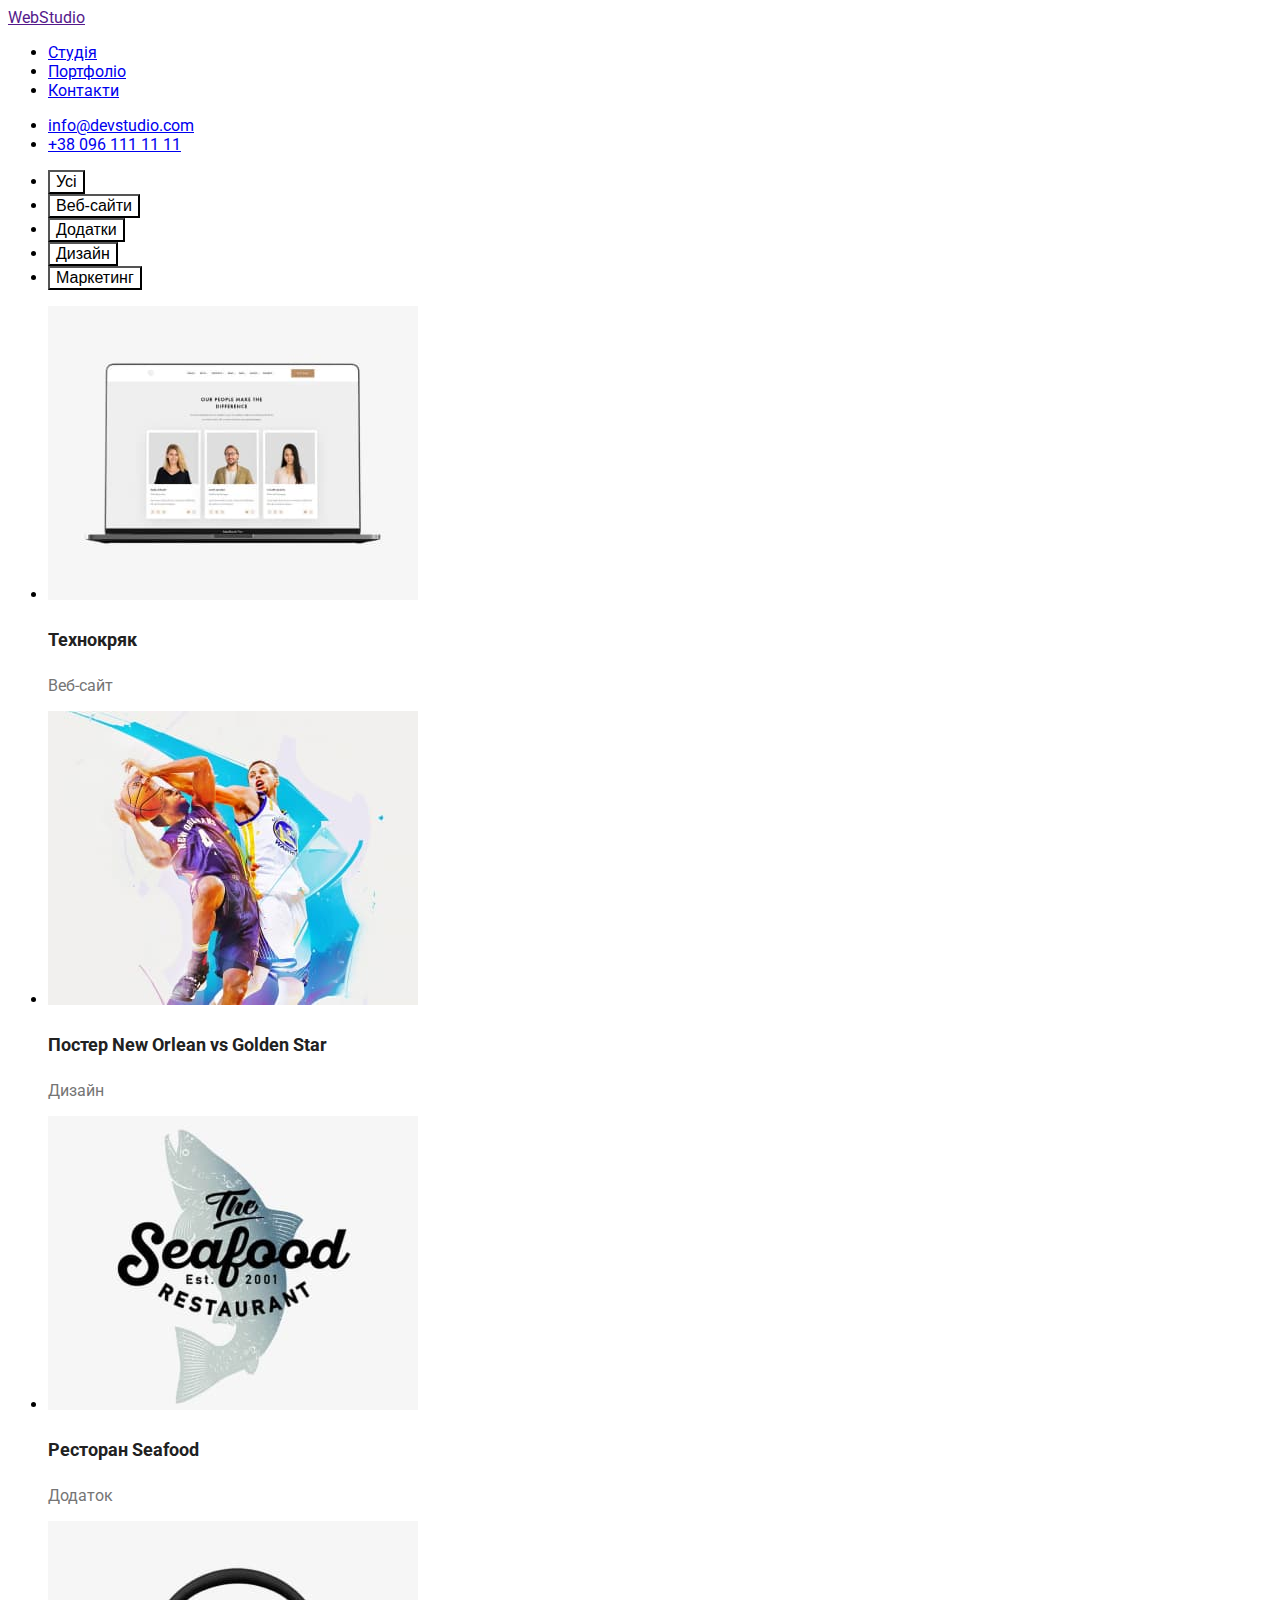
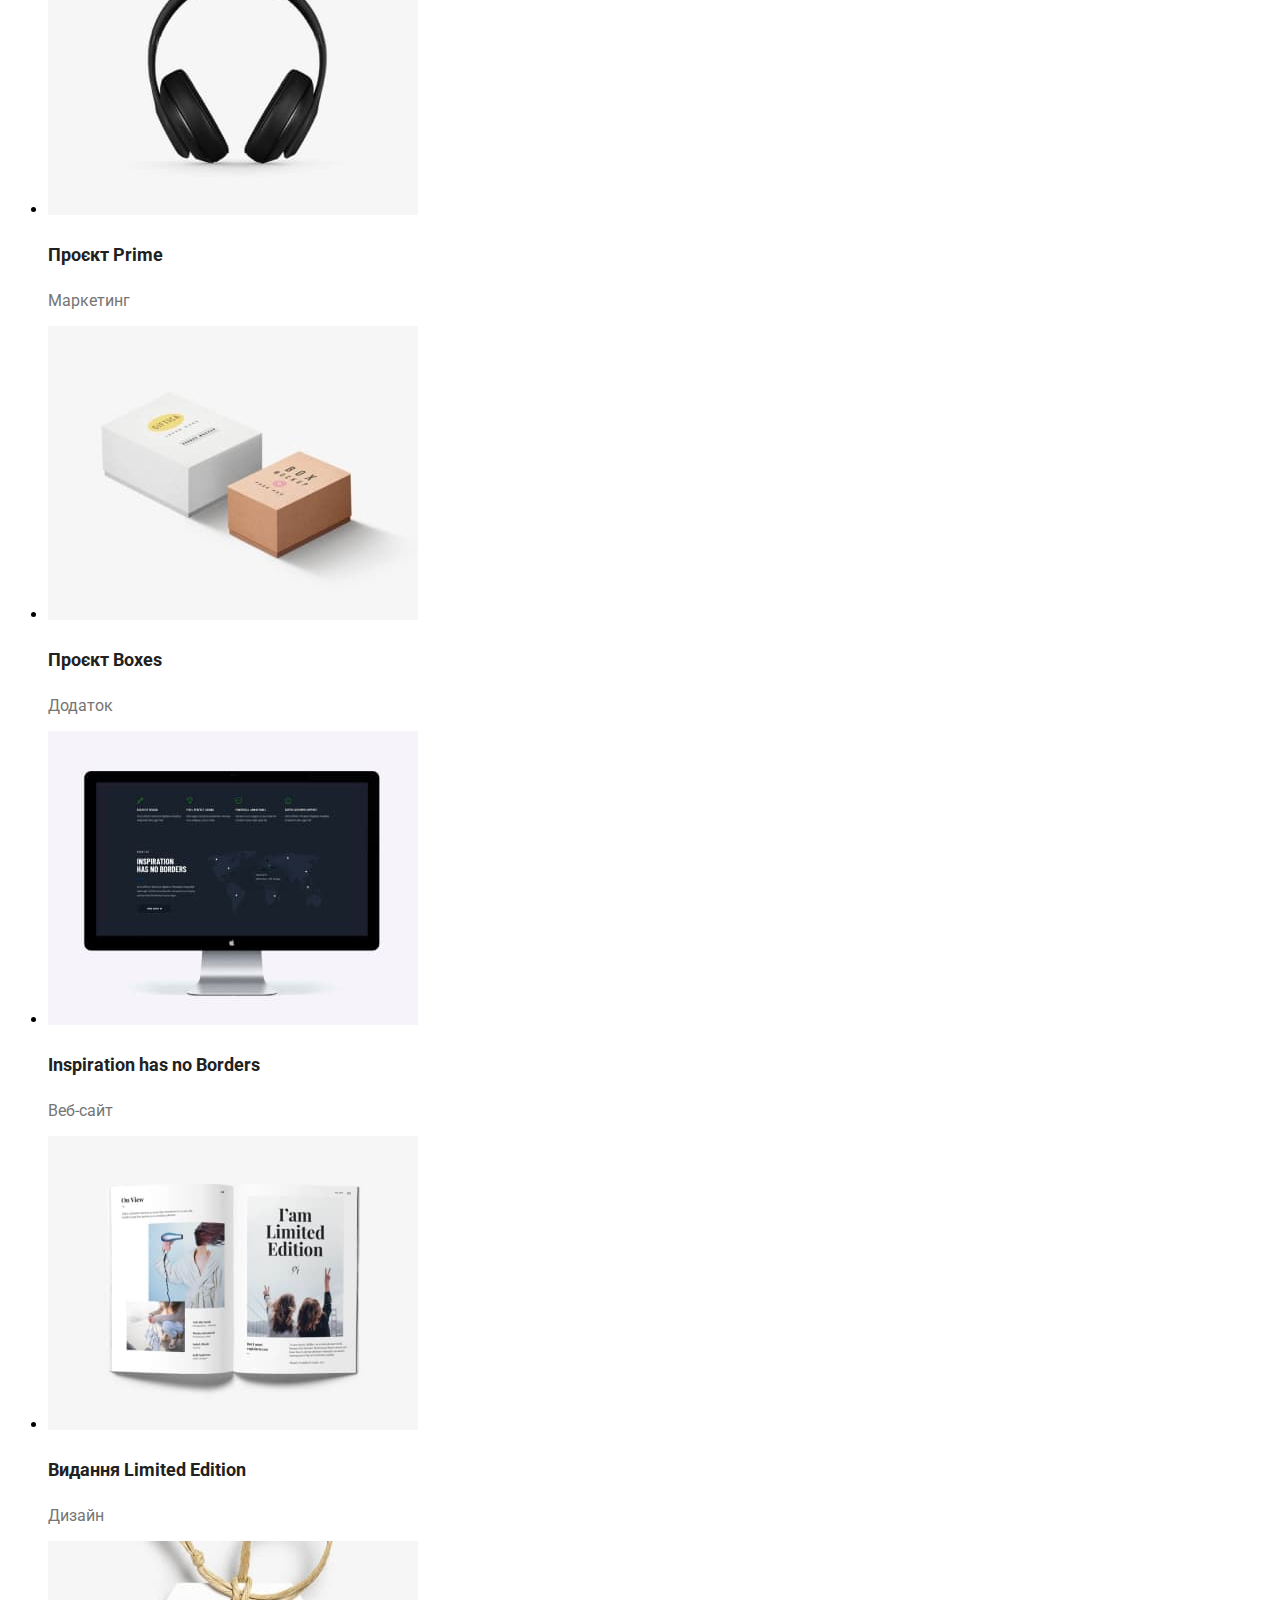
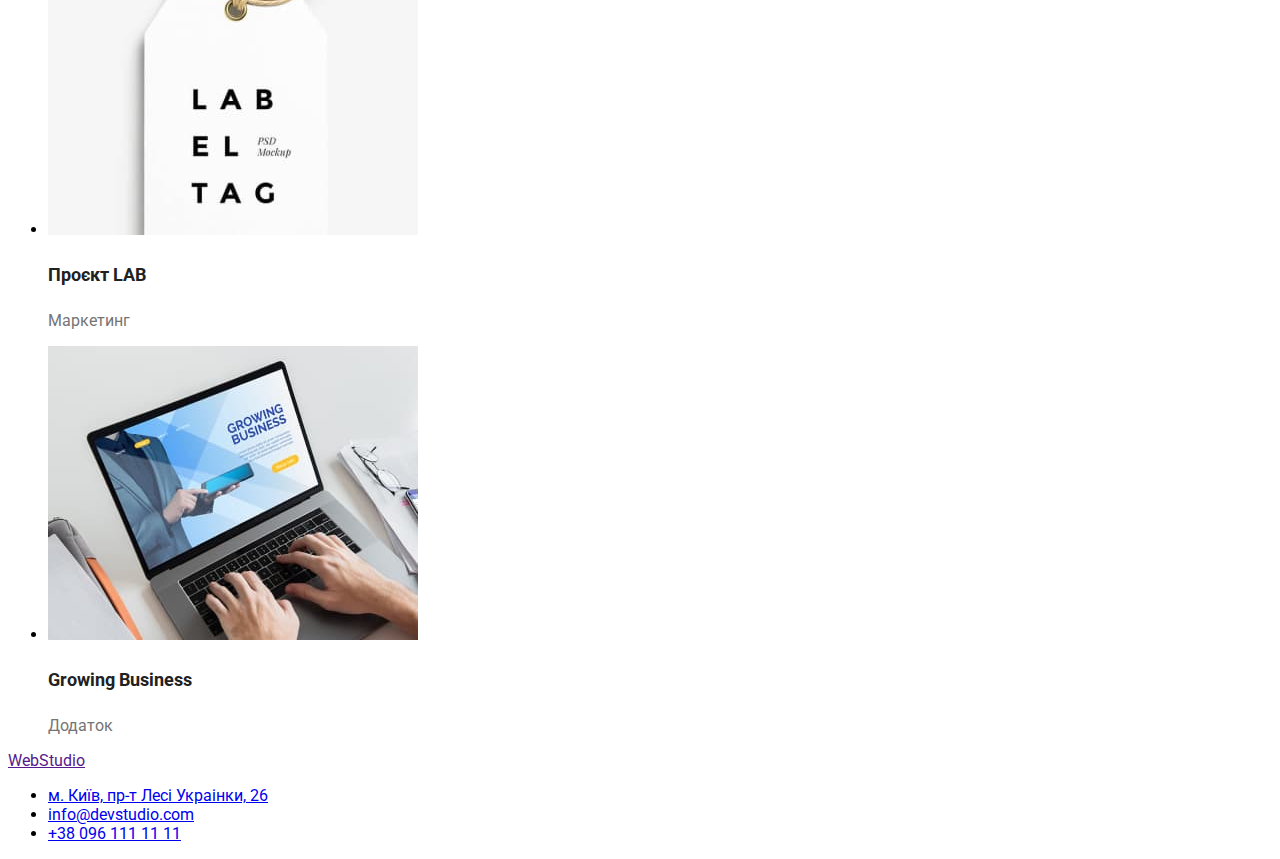
==== portfolio.html @ 4bcdc933 "last changes" ====
<!DOCTYPE html>
<html lang="uk">

<head>
    <meta charset="UTF-8">
    <meta http-equiv="X-UA-Compatible" content="IE=edge">
    <meta name="viewport" content="width=device-width, initial-scale=1.0">
    <title>WebStudio</title>
    <link rel="preconnect" href="https://fonts.googleapis.com">
    <link rel="preconnect" href="https://fonts.gstatic.com" crossorigin>
    <link rel="stylesheet" href="./css/styles.css">
    <link
        href="https://fonts.googleapis.com/css2?family=Raleway:wght@700&family=Roboto:ital,wght@0,400;0,500;0,700;1,900&display=swap"
        rel="stylesheet">

</head>

<body>
    <header>
        <a href="">
            WebStudio
        </a>
        <ul>
            <li><a href="#">
                    Студія
                </a>
            </li>
            <li><a href="#">
                    Портфоліо
                </a></li>
            <li><a href="#">
                    Контакти
                </a></li>
        </ul>

        <ul>
            <li>
                <a class="nav-links" href="mailto:info@devstudio.com">info@devstudio.com</a>
            </li>
            <li>
                <a class="nav-links" href="tel:+380961111111">+38 096 111 11 11</a>
            </li>
        </ul>

    </header>

    <main>
        <section>
            <ul>
                <li>
                    <button class="nav-buttons" type="button">Усі</button>
                </li>
                <li>
                    <button class="nav-buttons" type="button">Веб-сайти</button>
                </li>
                <li>
                    <button class="nav-buttons" type="button">Додатки</button>
                </li>
                <li>
                    <button class="nav-buttons" type="button">Дизайн</button>
                </li>
                <li>
                    <button class="nav-buttons" type="button">Маркетинг</button>
                </li>
            </ul>

        </section>

        <section>
            <ul>
                <li>
                    <img src="./images/1.jpg" alt="Мокап компютера" width="370px">
                    <h3>Технокряк</h3>
                    <p>Веб-сайт</p>
                </li>
                <li>
                    <img src="./images/2.jpg" alt="Постер New Orlean vs Golden Star" width="370px">
                    <h3>Постер New Orlean vs Golden Star</h3>
                    <p>Дизайн</p>
                </li>
                <li>
                    <img src="./images/3.jpg" alt="Ресторан Seafood" width="370px">

                    <h3>Ресторан Seafood</h3>
                    <p>Додаток</p>
                </li>
                <li>
                    <img src="./images/4.jpg" alt="Проєкт Prime" width="370px">
                    <h3>Проєкт Prime</h3>
                    <p>Маркетинг</p>

                </li>
                <li>
                    <img src="./images/5.jpg" alt="Проєкт Boxes" width="370px">
                    <h3>Проєкт Boxes</h3>
                    <p>Додаток</p>
                </li>
                <li>
                    <img src="./images/6.jpg" alt="Inspiration has no Borders" width="370px">
                    <h3>Inspiration has no Borders</h3>
                    <p>Веб-сайт</p>
                </li>
                <li>
                    <img src="./images/7.jpg" alt="Видання Limited Edition" width="370px">
                    <h3>Видання Limited Edition</h3>
                    <p>Дизайн</p>
                </li>
                <li>
                    <img src="./images/8.jpg" alt="Проєкт LAB" width="370px">
                    <h3>Проєкт LAB</h3>
                    <p>Маркетинг</p>
                </li>
                <li>
                    <img src="./images/9.jpg" alt="Growing Business" width="370px">
                    <h3>Growing Business</h3>
                    <p>Додаток</p>
                </li>
            </ul>
        </section>

    </main>

    <footer>

        <a href="">
            WebStudio
        </a>

        <ul>
            <li>
                <a class="nav-links" href="https://goo.gl/maps/CPtrU1FHBa2aNyZL9" target="_blank"
                    rel="noopener noreferrer nofollow">м.
                    Київ, пр-т Лесі
                    Украінки, 26</a>
            </li>

            <li>
                <a class="nav-links" href="mailto:info@devstudio.com">info@devstudio.com</a>
            </li>

            <li>
                <a class="nav-links" href="tel:+380961111111">+38 096 111 11 11</a>

            </li>


        </ul>

    </footer>

</body>

</html>
---- css/styles.css ----
:root {
    --color-primary: #2196F3;
    --color-bg: #FFFFFF;
    --color-secondary: #F5F4FA;
    --text-primary: #212121;
    --text-secondary: #757575;
}

body {
    font-family: 'Roboto', 'Raleway', sans-serif;
    color: var(--color-text);
}

.nav-buttons {
    color: black;
    background-color: var(--color-bg);
    font-size: 16px;
    line-height: 1, 62;
    font-weight: 500;
    cursor: pointer;
    ;
}

.nav-buttons:hover {
    color: var(--color-secondary);
    background-color: var(--color-primary);
}

.nav-buttons:focus {
    color: var(--color-secondary);
    background-color: var(--color-primary);
}

.nav-links:hover {
    color: green;
}

h3 {
    font-size: 18px;
    line-height: 2;
    color: var(--text-primary);
    font-weight: 700;

}

p {
    font-size: 16px;
    line-height: 1, 87;
    color: var(--text-secondary);
    font-weight: 400;
}
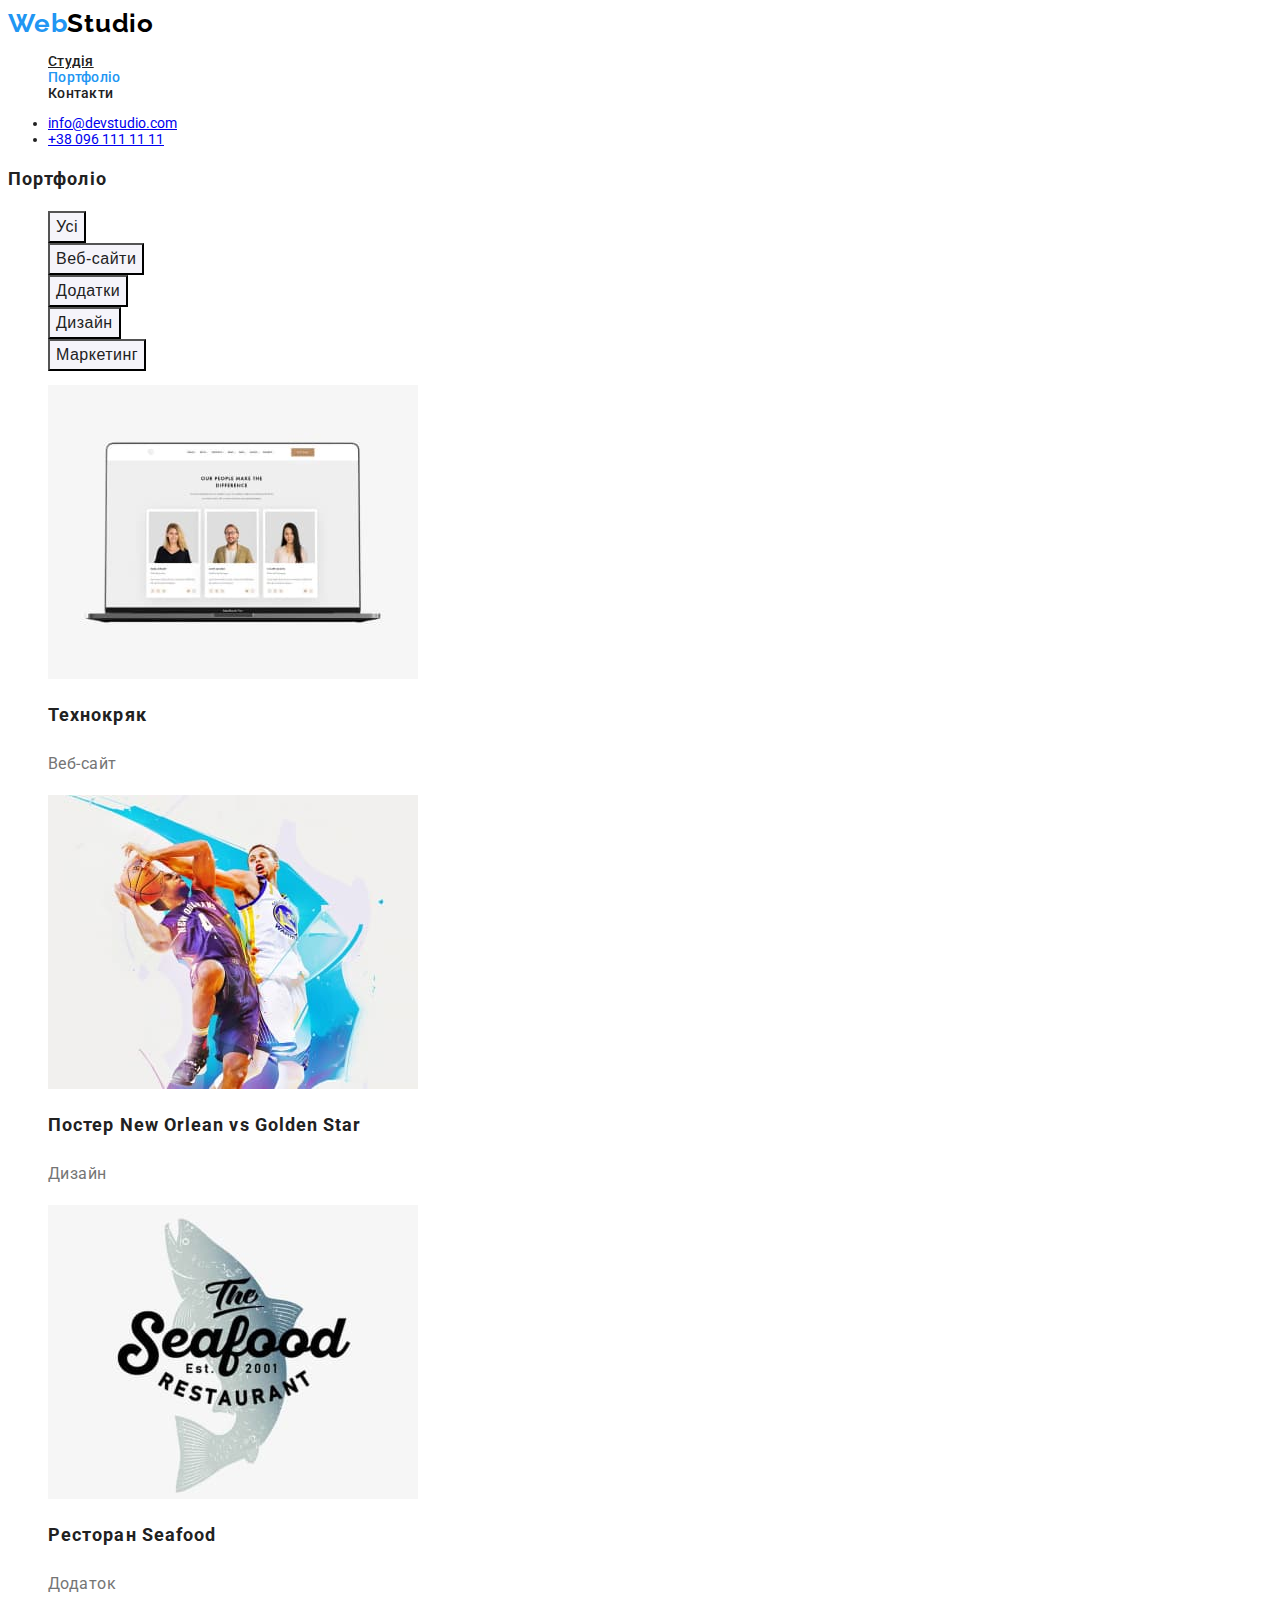
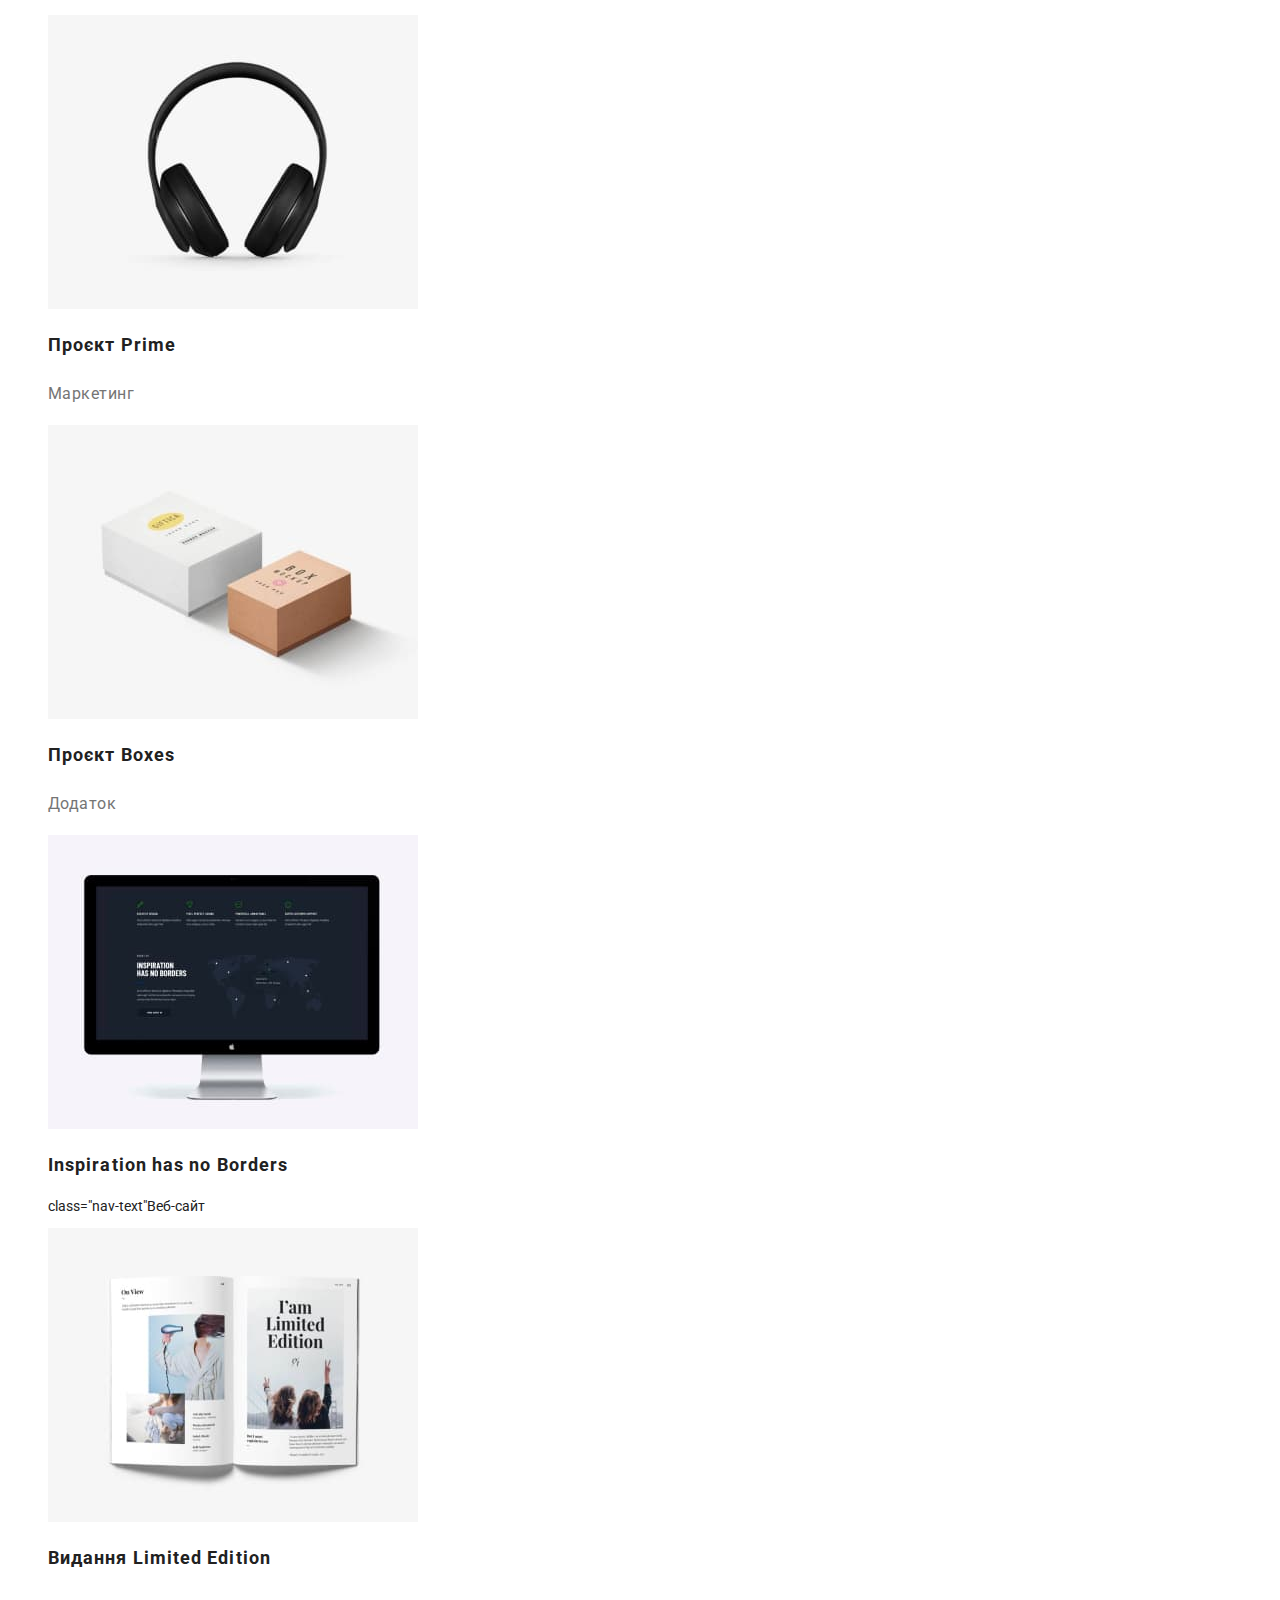
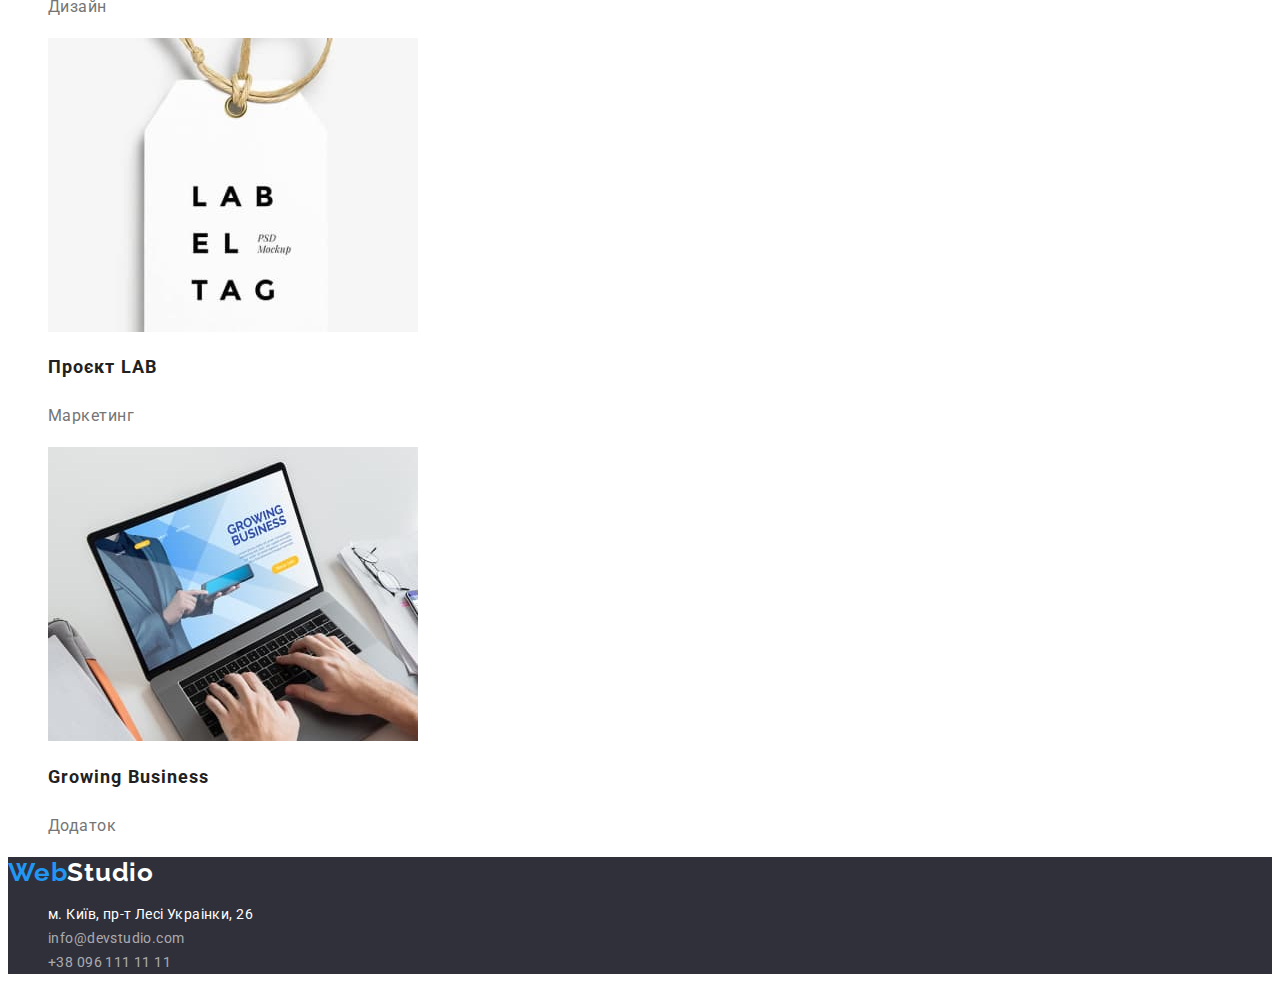
==== commit f290982d: "last changes" ====
--- a/portfolio.html
+++ b/portfolio.html
@@ -8,30 +8,34 @@
     <title>WebStudio</title>
     <link rel="preconnect" href="https://fonts.googleapis.com">
     <link rel="preconnect" href="https://fonts.gstatic.com" crossorigin>
-    <link rel="stylesheet" href="./css/styles.css">
     <link
         href="https://fonts.googleapis.com/css2?family=Raleway:wght@700&family=Roboto:ital,wght@0,400;0,500;0,700;1,900&display=swap"
         rel="stylesheet">
-
+    <link rel="stylesheet" href="./css/styles.css">
 </head>
 
 <body>
-    <header>
-        <a href="">
-            WebStudio
-        </a>
-        <ul>
-            <li><a href="#">
-                    Студія
-                </a>
-            </li>
-            <li><a href="#">
-                    Портфоліо
-                </a></li>
-            <li><a href="#">
-                    Контакти
-                </a></li>
-        </ul>
+    <header class="header">
+
+        <nav class="navigation">
+            <a class="logotype link" href="./index.html">
+                Web<span class="logotype-dark">Studio</span>
+            </a>
+
+            <ul class="navigation-list list">
+                <li class="navigation-item">
+                    <a class="navigation-link" href="#">Студія</a>
+                </li>
+
+                <li class="navigation-item">
+                    <a class="navigation-link link current link" href="#">Портфоліо</a>
+                </li>
+
+                <li class="navigation-item">
+                    <a class="navigation-link link" href="#">Контакти</a>
+                </li>
+            </ul>
+        </nav>
 
         <ul>
             <li>
@@ -45,10 +49,11 @@
     </header>
 
     <main>
-        <section>
-            <ul>
-                <li>
-                    <button class="nav-buttons" type="button">Усі</button>
+        <section class="navigation">
+            <h1 class="nav-title">Портфоліо</h1>
+            <ul class="button-list list">
+                <li class="buttom-item">
+                    <button class="nav-buttons current-button" type="button">Усі</button>
                 </li>
                 <li>
                     <button class="nav-buttons" type="button">Веб-сайти</button>
@@ -63,90 +68,91 @@
                     <button class="nav-buttons" type="button">Маркетинг</button>
                 </li>
             </ul>
+            <ul class="navigation-list list">
+                <li class="nav-item">
+                    <img class="nav-images" src="./images/1.jpg" alt="Мокап компютера" width="370">
+                    <h2 class="nav-title">Технокряк</h2>
+                    <p class="nav-text">Веб-сайт</p>
+                </li>
+                <li class="nav-item">
+                    <img class="nav-images" src="./images/2.jpg" alt="Два баскетболіста" width="370">
+                    <h2 class="nav-title">Постер New Orlean vs Golden Star</h2>
+                    <p class="nav-text">Дизайн</p>
+                </li>
+                <li class="nav-item">
+                    <img class="nav-images" src="./images/3.jpg" alt="Сіра риба" width="370">
 
-        </section>
-
-        <section>
-            <ul>
-                <li>
-                    <img src="./images/1.jpg" alt="Мокап компютера" width="370px">
-                    <h3>Технокряк</h3>
-                    <p>Веб-сайт</p>
+                    <h2 class="nav-title">Ресторан Seafood</h2>
+                    <p class="nav-text">Додаток</p>
                 </li>
-                <li>
-                    <img src="./images/2.jpg" alt="Постер New Orlean vs Golden Star" width="370px">
-                    <h3>Постер New Orlean vs Golden Star</h3>
-                    <p>Дизайн</p>
-                </li>
-                <li>
-                    <img src="./images/3.jpg" alt="Ресторан Seafood" width="370px">
-
-                    <h3>Ресторан Seafood</h3>
-                    <p>Додаток</p>
-                </li>
-                <li>
-                    <img src="./images/4.jpg" alt="Проєкт Prime" width="370px">
-                    <h3>Проєкт Prime</h3>
-                    <p>Маркетинг</p>
+                <li class="nav-item">
+                    <img class="nav-images" src="./images/4.jpg" alt="Навушники" width="370">
+                    <h2 class="nav-title">Проєкт Prime</h2>
+                    <p class="nav-text">Маркетинг</p>
 
                 </li>
-                <li>
-                    <img src="./images/5.jpg" alt="Проєкт Boxes" width="370px">
-                    <h3>Проєкт Boxes</h3>
-                    <p>Додаток</p>
+                <li class="nav-item">
+                    <img class="nav-images" src="./images/5.jpg" alt="Дві коробки" width="370">
+                    <h2 class="nav-title">Проєкт Boxes</h2>
+                    <p class="nav-text">Додаток</p>
                 </li>
-                <li>
-                    <img src="./images/6.jpg" alt="Inspiration has no Borders" width="370px">
-                    <h3>Inspiration has no Borders</h3>
-                    <p>Веб-сайт</p>
+                <li class="nav-item">
+                    <img class="nav-images" src="./images/6.jpg" alt="Монітор" width="370">
+                    <h2 class="nav-title">Inspiration has no Borders</h2>
+                    <p> class="nav-text"Веб-сайт</p>
                 </li>
-                <li>
-                    <img src="./images/7.jpg" alt="Видання Limited Edition" width="370px">
-                    <h3>Видання Limited Edition</h3>
-                    <p>Дизайн</p>
+                <li class="nav-item">
+                    <img class="nav-images" src="./images/7.jpg" alt="Журнал" width="370">
+                    <h2 class="nav-title">Видання Limited Edition</h2>
+                    <p class="nav-text">Дизайн</p>
                 </li>
-                <li>
-                    <img src="./images/8.jpg" alt="Проєкт LAB" width="370px">
-                    <h3>Проєкт LAB</h3>
-                    <p>Маркетинг</p>
+                <li class="nav-item">
+                    <img class="nav-images" src="./images/8.jpg" alt="Лейба" width="370">
+                    <h2 class="nav-title"  >Проєкт LAB</h2>
+                    <p class="nav-text">Маркетинг</p>
                 </li>
-                <li>
-                    <img src="./images/9.jpg" alt="Growing Business" width="370px">
-                    <h3>Growing Business</h3>
-                    <p>Додаток</p>
+                <li class="nav-item">
+                    <img class="nav-images" src="./images/9.jpg" alt="Ноутбук" width="370">
+                    <h2 class="nav-title">Growing Business</h2>
+                    <p class="nav-text">Додаток</p>
                 </li>
             </ul>
         </section>
 
     </main>
 
-    <footer>
 
-        <a href="">
-            WebStudio
+    <footer class="footer">
+        <a class="logotype link" href="./index.html">
+            Web<span class="logotype-light">Studio</span>
         </a>
 
-        <ul>
-            <li>
-                <a class="nav-links" href="https://goo.gl/maps/CPtrU1FHBa2aNyZL9" target="_blank"
-                    rel="noopener noreferrer nofollow">м.
-                    Київ, пр-т Лесі
-                    Украінки, 26</a>
-            </li>
+        <address class="address">
+            <ul class="address-list list">
+                <li class="address-item">
+                    <a class="address-link maps link" href="https://goo.gl/maps/CPtrU1FHBa2aNyZL9" target="_blank"
+                        rel="noopener noreferrer nofollow">м.
+                        Київ, пр-т Лесі
+                        Украінки, 26</a>
 
-            <li>
-                <a class="nav-links" href="mailto:info@devstudio.com">info@devstudio.com</a>
-            </li>
+                </li>
 
-            <li>
-                <a class="nav-links" href="tel:+380961111111">+38 096 111 11 11</a>
+                <li class="address-item">
+                    <a class="address-link link" href="mailto:info@devstudio.com">info@devstudio.com</a>
+                </li>
 
-            </li>
+                <li class="address-item">
+                    <a class="address-link link" href="tel:+380961111111">+38 096 111 11 11</a>
+
+                </li>
 
 
-        </ul>
+            </ul>
+
+        </address>
 
     </footer>
+
 
 </body>
 
--- a/css/styles.css
+++ b/css/styles.css
@@ -1,51 +1,289 @@
 :root {
-    --color-primary: #2196F3;
-    --color-bg: #FFFFFF;
-    --color-secondary: #F5F4FA;
-    --text-primary: #212121;
-    --text-secondary: #757575;
+  --color-accent: #2196f3;
+  --color-accent-secondary: #188ce8;
+  --black-color: #000000;
+  --main-light-color: #ffffff;
+  --color-secondary: #f5f4fa;
+  --title-primary: #212121;
+  --text-primary: #757575;
+  --dark-bgc-color: #2f303a;
+  --text-secondary: rgba(255, 255, 255, 0.6);
 }
 
 body {
-    font-family: 'Roboto', 'Raleway', sans-serif;
-    color: var(--color-text);
+  font-family: 'Roboto', sans-serif;
+  color: var(--title-primary);
+  font-size: 14px;
+  background-color: var(--main-light-color);
+}
+
+.visually-hidden {
+  position: absolute;
+  white-space: nowrap;
+  width: 1px;
+  height: 1px;
+  overflow: hidden;
+  border: 0;
+  padding: 0;
+  clip: rect(0 0 0 0);
+  clip-path: inset(50%);
+  margin: -1px;
+}
+
+.link {
+  text-decoration: none;
+}
+
+.list {
+  list-style: none;
+}
+
+.header {}
+
+.navigation {}
+
+.logotype {
+  font-family: 'Raleway', sans-serif;
+  font-weight: 700;
+  font-size: 26px;
+  line-height: calc(31 / 26);
+  letter-spacing: 0.03em;
+  color: var(--color-accent);
+}
+
+.logotype-dark {
+  color: var(--black-color);
+}
+
+.navigation-list {}
+
+.navigation-item {}
+
+.navigation-link {
+  font-weight: 500;
+  line-height: calc(16 / 14);
+  letter-spacing: 0.02em;
+  color: var(--title-primary);
+}
+
+.current.navigation-link {
+  color: var(--color-accent);
+}
+
+.navigation-link:hover,
+.navigation-link:focus {
+  color: var(--color-accent);
+}
+
+.contacts-list {}
+
+.contacts-item {}
+
+.contacts-link {
+  font-weight: 500;
+  font-size: 14px;
+  line-height: calc (16/14);
+  letter-spacing: 0.02em;
+  color: var(--text-primary);
+}
+
+.contacts-link:hover,
+.contacts-link:focus {
+  color: var(--color-accent);
+}
+
+.hero {
+  background-color: var(--dark-bgc-color);
+}
+
+.hero-title {
+
+  font-weight: 900;
+  font-size: 44px;
+  line-height: calc(60/44);
+  /* or 136% */
+  text-align: center;
+  letter-spacing: 0.06em;
+  text-transform: uppercase;
+  color: var(--main-light-color);
+}
+
+.hero-button {
+  font-weight: 700;
+  font-size: 16px;
+  line-height: calc(30/16);
+  text-align: center;
+  letter-spacing: 0.06em;
+  color: var(--main-light-color);
+  background-color: var(--color-accent);
+  font-family: inherit;
+}
+
+
+.features {}
+
+.main-title {}
+
+.features-list {}
+
+.features-item {}
+
+.features-title {
+  font-weight: 700;
+  font-size: 14px;
+  line-height: calc(16/14);
+  letter-spacing: 0.03em;
+  text-transform: uppercase;
+  color: var(--title-primary);
+}
+
+.features-text {
+  font-size: 14px;
+  line-height: calc(24/14);
+  letter-spacing: 0.03em;
+  color: var(--text-primary)
+}
+
+.about {}
+
+.main-title {
+  font-weight: 700;
+  font-size: 36px;
+  line-height: calc(42/36);
+  text-align: center;
+  letter-spacing: 0.03em;
+  color: var(--title-primary);
+}
+
+.about-list {}
+
+.about-image {
+
+  width: 370px;
+  height: 294px;
+}
+
+.our-team {}
+
+.main-title {
+
+  font-weight: 700;
+  font-size: 36px;
+  line-height: calc(42/36);
+  text-align: center;
+  letter-spacing: 0.03em;
+
+  color: var(--title-primary);
+}
+
+.our-team-list {}
+
+.list {}
+
+.our-team-item {}
+
+.our-team-image {
+  width: 270px;
+  height: 260px;
+}
+
+.our-team-title {
+  font-weight: 500;
+  font-size: 16px;
+  line-height: calc(19/16);
+  text-align: center;
+  letter-spacing: 0.03em;
+  color: var(--title-primary);
+}
+
+.our-team-position {
+  font-size: 16px;
+  line-height: calc(19/16);
+  text-align: center;
+  letter-spacing: 0.03em;
+  color: var(--text-primary);
+}
+
+
+.footer {
+  background-color: #2f303a;
+}
+
+.logotype {
+  font-family: 'Raleway';
+  font-weight: 700;
+  font-size: 26px;
+  line-height: calc(31/26);
+  letter-spacing: 0.03em;
+  color: var(--color-accent);
+}
+
+.link {}
+
+.logotype-light {
+  color: var(--main-light-color);
+}
+
+.address {
+  font-style: normal;
+}
+
+.address-list {}
+
+.list {}
+
+.address-item {}
+
+.address-link {
+  font-size: 14px;
+  line-height: calc(24/14);
+  letter-spacing: 0.03em;
+  color: rgba(255, 255, 255, 0.6);
+}
+
+.maps {
+  font-size: 14px;
+  line-height: calc(24/14);
+  letter-spacing: 0.03em;
+  color: var(--main-light-color);
+}
+
+
+
+.navigation {}
+
+.nav-title {
+  font-weight: 700;
+  font-size: 18px;
+  line-height: calc(36/18);
+  letter-spacing: 0.06em;
+  color: var(--title-primary);
 }
 
 .nav-buttons {
-    color: black;
-    background-color: var(--color-bg);
-    font-size: 16px;
-    line-height: 1, 62;
-    font-weight: 500;
-    cursor: pointer;
-    ;
-}
-
-.nav-buttons:hover {
-    color: var(--color-secondary);
-    background-color: var(--color-primary);
-}
-
-.nav-buttons:focus {
-    color: var(--color-secondary);
-    background-color: var(--color-primary);
-}
-
-.nav-links:hover {
-    color: green;
-}
-
-h3 {
-    font-size: 18px;
-    line-height: 2;
-    color: var(--text-primary);
-    font-weight: 700;
-
-}
-
-p {
-    font-size: 16px;
-    line-height: 1, 87;
-    color: var(--text-secondary);
-    font-weight: 400;
+  font-weight: 500;
+  font-size: 16px;
+  line-height: calc(26/16);
+  text-align: center;
+  letter-spacing: 0.03em;
+  color: var(--title-primary);
+  background-color: var(--color-secondary);
+  cursor: pointer;
+}
+
+.nav-images {}
+
+.nav-text {
+  font-size: 16px;
+  line-height: calc(30/16);
+  letter-spacing: 0.03em;
+  color: var(--text-primary);
+}
+
+
+
+.current-button:hover,
+.current-button:focus {
+  color: var(--main-light-color);
+  background-color: var(--color-accent);
 }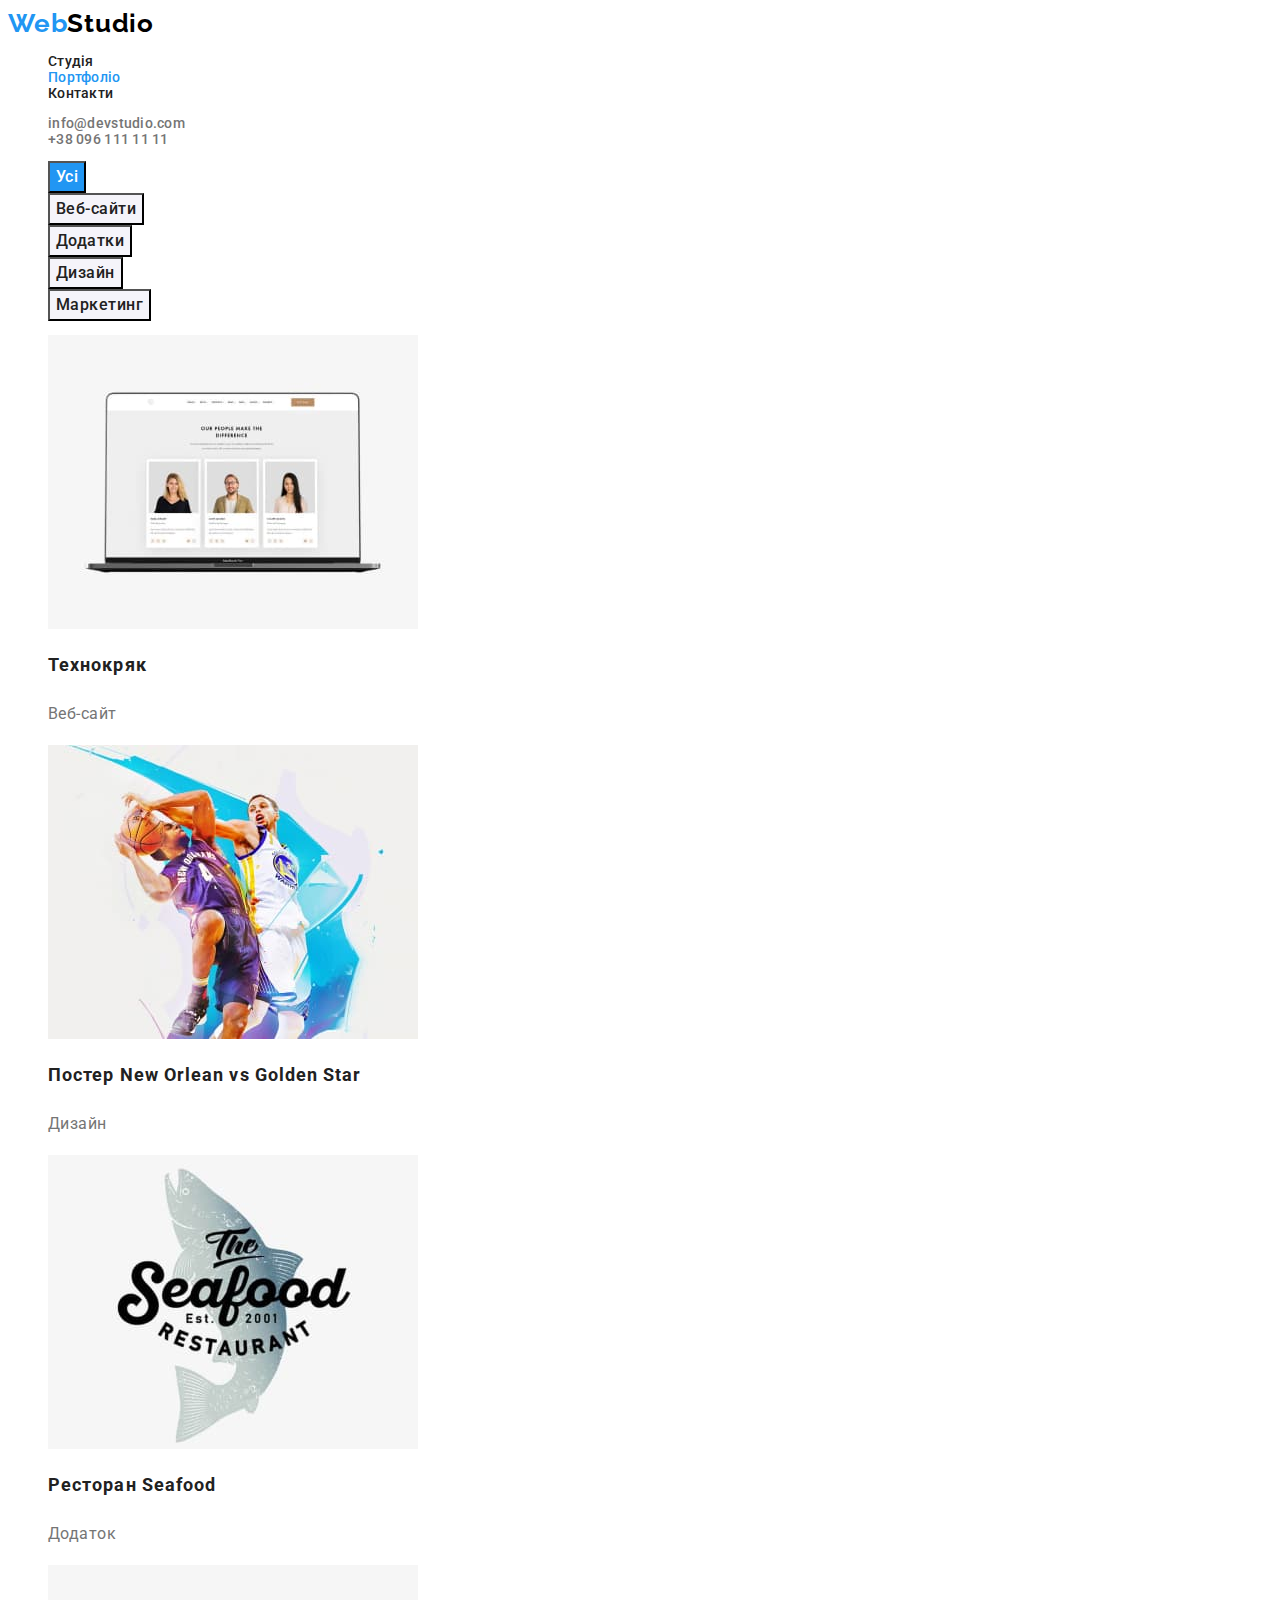
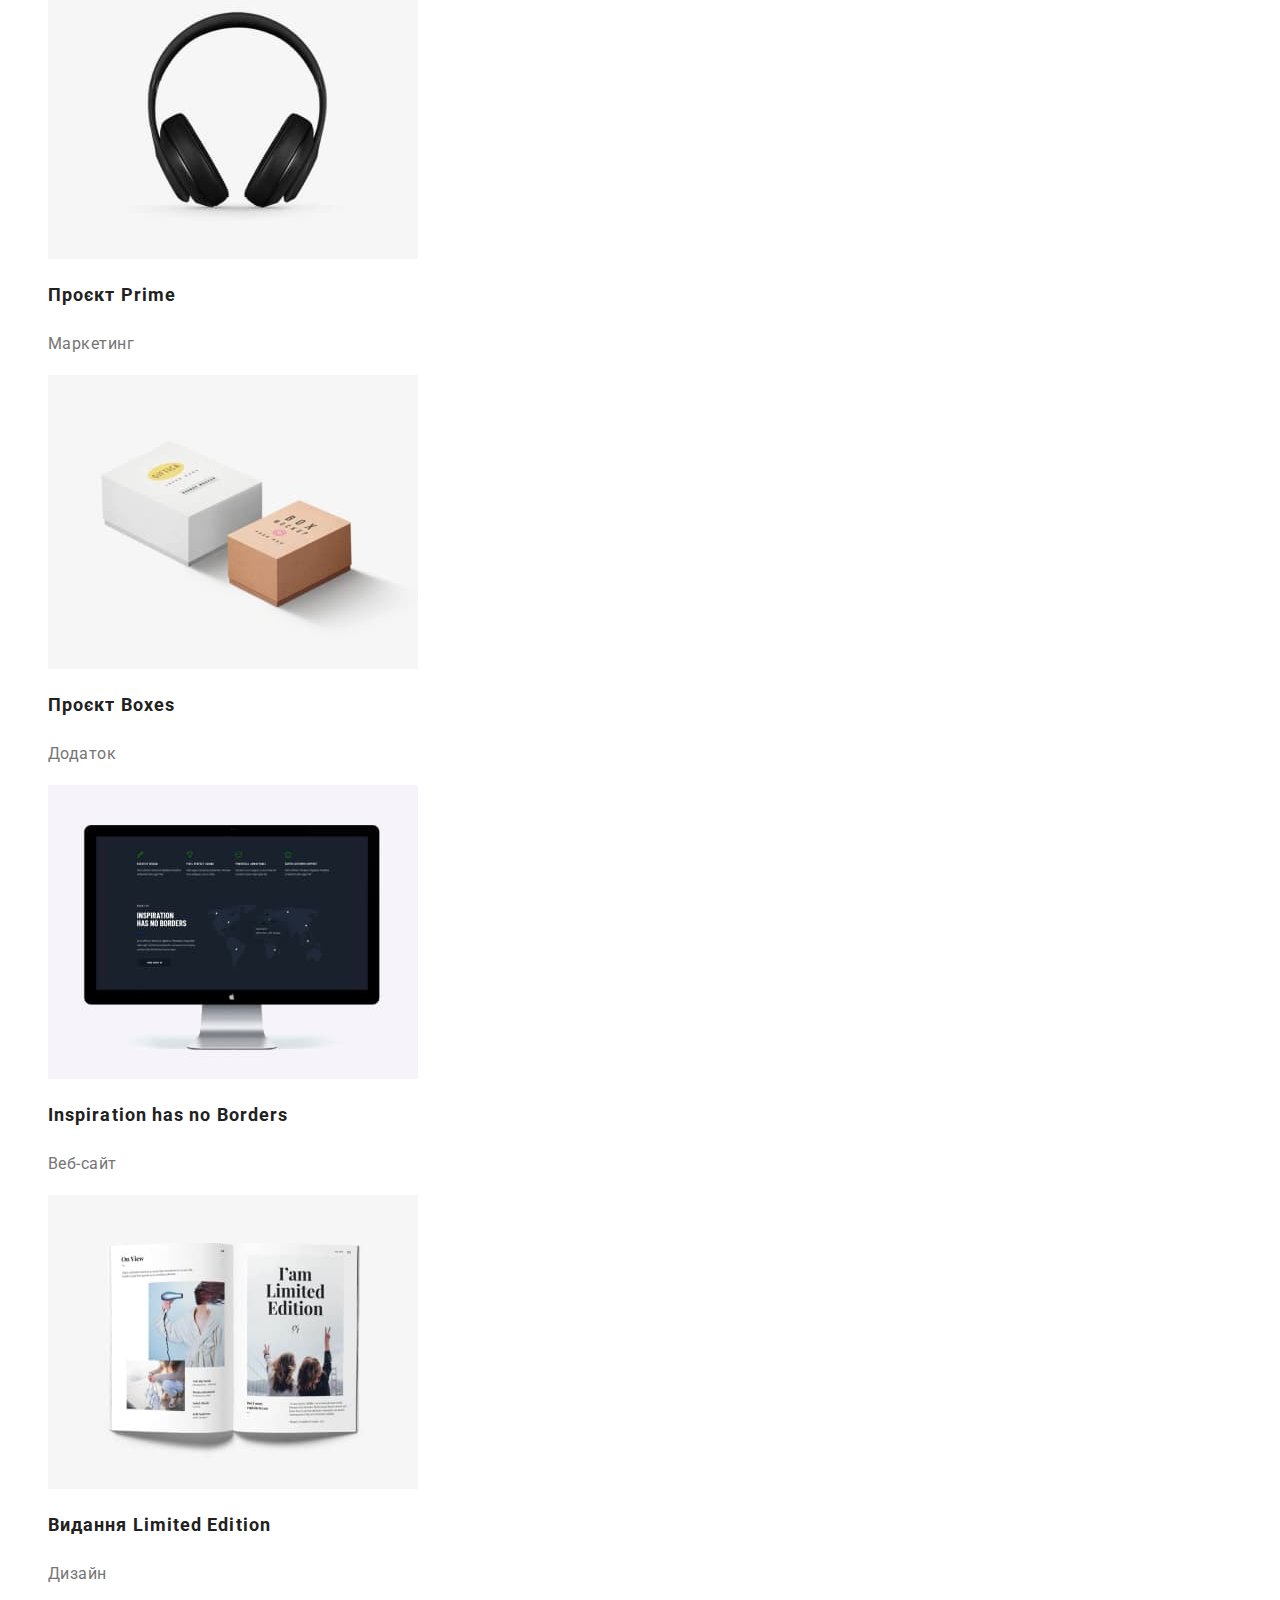
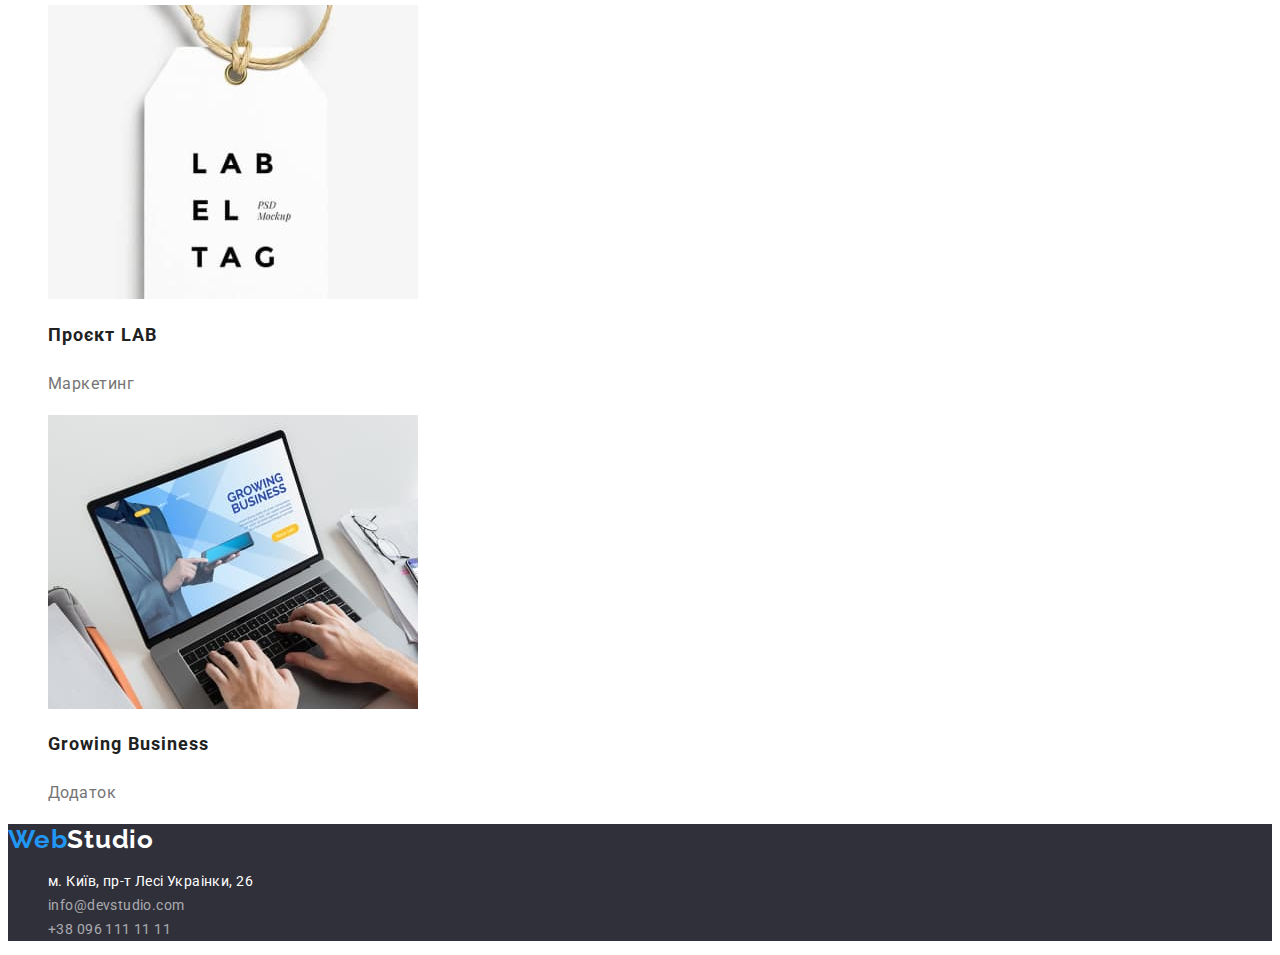
==== commit 9741193d: "last changes" ====
--- a/portfolio.html
+++ b/portfolio.html
@@ -17,6 +17,7 @@
 <body>
     <header class="header">
 
+
         <nav class="navigation">
             <a class="logotype link" href="./index.html">
                 Web<span class="logotype-dark">Studio</span>
@@ -24,11 +25,11 @@
 
             <ul class="navigation-list list">
                 <li class="navigation-item">
-                    <a class="navigation-link" href="#">Студія</a>
+                    <a class="navigation-link link" href="./index.html">Студія</a>
                 </li>
 
                 <li class="navigation-item">
-                    <a class="navigation-link link current link" href="#">Портфоліо</a>
+                    <a class="navigation-link current link" href="./portfolio.html">Портфоліо</a>
                 </li>
 
                 <li class="navigation-item">
@@ -37,84 +38,89 @@
             </ul>
         </nav>
 
-        <ul>
-            <li>
-                <a class="nav-links" href="mailto:info@devstudio.com">info@devstudio.com</a>
+        <ul class="contacts-list list">
+
+            <li class="contacts-item">
+                <a class="contacts-link link" href="mailto:info@devstudio.com">info@devstudio.com</a>
             </li>
-            <li>
-                <a class="nav-links" href="tel:+380961111111">+38 096 111 11 11</a>
+
+            <li class="contacts-item">
+                <a class="contacts-link link" href="tel:+380961111111">+38 096 111 11 11</a>
+
             </li>
+
         </ul>
+
 
     </header>
 
     <main>
-        <section class="navigation">
-            <h1 class="nav-title">Портфоліо</h1>
-            <ul class="button-list list">
-                <li class="buttom-item">
-                    <button class="nav-buttons current-button" type="button">Усі</button>
+        <section class="portfolio">
+            <h1 class="main-title visually-hidden">Портфоліо</h1>
+            <ul class="buttons-list list">
+                <li class="buttons-item">
+                    <button class=" buttons-button current" type="button">Усі</button>
                 </li>
                 <li>
-                    <button class="nav-buttons" type="button">Веб-сайти</button>
+                    <button class="buttons-button" type="button">Веб-сайти</button>
                 </li>
                 <li>
-                    <button class="nav-buttons" type="button">Додатки</button>
+                    <button class="buttons-button" type="button">Додатки</button>
                 </li>
                 <li>
-                    <button class="nav-buttons" type="button">Дизайн</button>
+                    <button class="buttons-button" type="button">Дизайн</button>
                 </li>
                 <li>
-                    <button class="nav-buttons" type="button">Маркетинг</button>
+                    <button class="buttons-button" type="button">Маркетинг</button>
                 </li>
             </ul>
-            <ul class="navigation-list list">
-                <li class="nav-item">
-                    <img class="nav-images" src="./images/1.jpg" alt="Мокап компютера" width="370">
-                    <h2 class="nav-title">Технокряк</h2>
-                    <p class="nav-text">Веб-сайт</p>
+            <ul class="portfolio-list list">
+                <li class="portfolio-item">
+                    <img class="portfolio-images" src="./images/1.jpg" alt="Мокап компютера" width="370">
+                    <h2 class="portfolio-title">Технокряк</h2>
+                    <p class="portfolio-text">Веб-сайт</p>
                 </li>
-                <li class="nav-item">
-                    <img class="nav-images" src="./images/2.jpg" alt="Два баскетболіста" width="370">
-                    <h2 class="nav-title">Постер New Orlean vs Golden Star</h2>
-                    <p class="nav-text">Дизайн</p>
+                <li class="portfolio-item">
+                    <img class="portfolio-images" src="./images/2.jpg" alt="Два баскетболіста" width="370">
+                    <h2 class="portfolio-title">Постер New Orlean vs Golden Star</h2>
+                    <p class="portfolio-text">Дизайн</p>
                 </li>
-                <li class="nav-item">
-                    <img class="nav-images" src="./images/3.jpg" alt="Сіра риба" width="370">
+                <li class="portfolio-item">
+                    <img class="portfolio-images" src="./images/3.jpg" alt="Сіра риба" width="370">
 
-                    <h2 class="nav-title">Ресторан Seafood</h2>
-                    <p class="nav-text">Додаток</p>
+                    <h2 class="portfolio-title">Ресторан Seafood</h2>
+                    <p class="portfolio-text">Додаток</p>
                 </li>
-                <li class="nav-item">
-                    <img class="nav-images" src="./images/4.jpg" alt="Навушники" width="370">
-                    <h2 class="nav-title">Проєкт Prime</h2>
-                    <p class="nav-text">Маркетинг</p>
+                <li class="portfolio-item">
+                    <img class="portfolio-images" src="./images/4.jpg" alt="Навушники" width="370">
+                    <h2 class="portfolio-title">Проєкт Prime</h2>
+                    <p class="portfolio-text">Маркетинг</p>
 
                 </li>
-                <li class="nav-item">
-                    <img class="nav-images" src="./images/5.jpg" alt="Дві коробки" width="370">
-                    <h2 class="nav-title">Проєкт Boxes</h2>
-                    <p class="nav-text">Додаток</p>
+                <li class="portfolio-item">
+                    <img class="portfolio-images" src="./images/5.jpg" alt="Дві коробки" width="370">
+                    <h2 class="portfolio-title">Проєкт Boxes</h2>
+                    <p class="portfolio-text">Додаток</p>
                 </li>
-                <li class="nav-item">
-                    <img class="nav-images" src="./images/6.jpg" alt="Монітор" width="370">
-                    <h2 class="nav-title">Inspiration has no Borders</h2>
-                    <p> class="nav-text"Веб-сайт</p>
+                <li class="portfolio-item">
+                    <img class="portfolio-images" src="./images/6.jpg" alt="Монітор" width="370">
+                    <h2 class="portfolio-title">Inspiration has no Borders</h2>
+                    <p class="portfolio-text">Веб-сайт</p>
                 </li>
-                <li class="nav-item">
-                    <img class="nav-images" src="./images/7.jpg" alt="Журнал" width="370">
-                    <h2 class="nav-title">Видання Limited Edition</h2>
-                    <p class="nav-text">Дизайн</p>
+                <li class="portfolio-item">
+                    <img class="portfolio-images" src="./images/7.jpg" alt="Журнал" width="370">
+                    <h2 class="portfolio-title">Видання Limited Edition</h2>
+                    <p class="portfolio-text">Дизайн</p>
                 </li>
-                <li class="nav-item">
-                    <img class="nav-images" src="./images/8.jpg" alt="Лейба" width="370">
-                    <h2 class="nav-title"  >Проєкт LAB</h2>
-                    <p class="nav-text">Маркетинг</p>
+                <li class="portfolio-item">
+                    <img class="portfolio-images" src="./images/8.jpg" alt="Лейба" width="370">
+                    <h2 class="portfolio-title"  >Проєкт LAB</h2>
+                    <p class="portfolio-text">Маркетинг</p>
                 </li>
-                <li class="nav-item">
-                    <img class="nav-images" src="./images/9.jpg" alt="Ноутбук" width="370">
-                    <h2 class="nav-title">Growing Business</h2>
-                    <p class="nav-text">Додаток</p>
+                <li class="portfolio-item">
+                    <img class="portfolio-images" src="./images/9.jpg" alt="Ноутбук" width="370">
+                    <h2 class="portfolio-title">Growing Business</h2>
+                    <p class="portfolio-text">Додаток</p>
                 </li>
             </ul>
         </section>
--- a/css/styles.css
+++ b/css/styles.css
@@ -117,6 +117,13 @@
   color: var(--main-light-color);
   background-color: var(--color-accent);
   font-family: inherit;
+  cursor: pointer;
+}
+
+.hero-button:hover,
+.hero-button:focus {
+  background-color: var(--color-accent-secondary);
+
 }
 
 
@@ -163,7 +170,9 @@
   height: 294px;
 }
 
-.our-team {}
+.our-team {
+  background-color: var(--color-secondary);
+}
 
 .main-title {
 
@@ -178,7 +187,6 @@
 
 .our-team-list {}
 
-.list {}
 
 .our-team-item {}
 
@@ -187,6 +195,10 @@
   height: 260px;
 }
 
+.our-team-box {
+  background-color: var(--main-light-color);
+}
+
 .our-team-title {
   font-weight: 500;
   font-size: 16px;
@@ -206,11 +218,11 @@
 
 
 .footer {
-  background-color: #2f303a;
+  background-color: var(--dark-bgc-color);
 }
 
 .logotype {
-  font-family: 'Raleway';
+  font-family: 'Raleway', sans-serif;
   font-weight: 700;
   font-size: 26px;
   line-height: calc(31/26);
@@ -218,7 +230,6 @@
   color: var(--color-accent);
 }
 
-.link {}
 
 .logotype-light {
   color: var(--main-light-color);
@@ -230,7 +241,7 @@
 
 .address-list {}
 
-.list {}
+
 
 .address-item {}
 
@@ -241,6 +252,14 @@
   color: rgba(255, 255, 255, 0.6);
 }
 
+.address-link:hover,
+.address-link:focus {
+  color: var(--color-accent);
+}
+
+
+
+
 .maps {
   font-size: 14px;
   line-height: calc(24/14);
@@ -250,30 +269,32 @@
 
 
 
-.navigation {}
-
-.nav-title {
-  font-weight: 700;
+.portfolio {}
+
+
+.buttons-button {
+  font-weight: 500;
+  font-size: 16px;
+  line-height: calc(26/16);
+  text-align: center;
+  letter-spacing: 0.03em;
+  color: var(--title-primary);
+  background-color: var(--color-secondary);
+  cursor: pointer;
+  font-family: inherit;
+}
+
+.portfolio-images {}
+
+.portfolio-title {
+
   font-size: 18px;
   line-height: calc(36/18);
   letter-spacing: 0.06em;
   color: var(--title-primary);
 }
 
-.nav-buttons {
-  font-weight: 500;
-  font-size: 16px;
-  line-height: calc(26/16);
-  text-align: center;
-  letter-spacing: 0.03em;
-  color: var(--title-primary);
-  background-color: var(--color-secondary);
-  cursor: pointer;
-}
-
-.nav-images {}
-
-.nav-text {
+.portfolio-text {
   font-size: 16px;
   line-height: calc(30/16);
   letter-spacing: 0.03em;
@@ -282,8 +303,9 @@
 
 
 
-.current-button:hover,
-.current-button:focus {
+.buttons-button.current,
+.buttons-button:hover,
+.buttons-button:focus {
   color: var(--main-light-color);
   background-color: var(--color-accent);
 }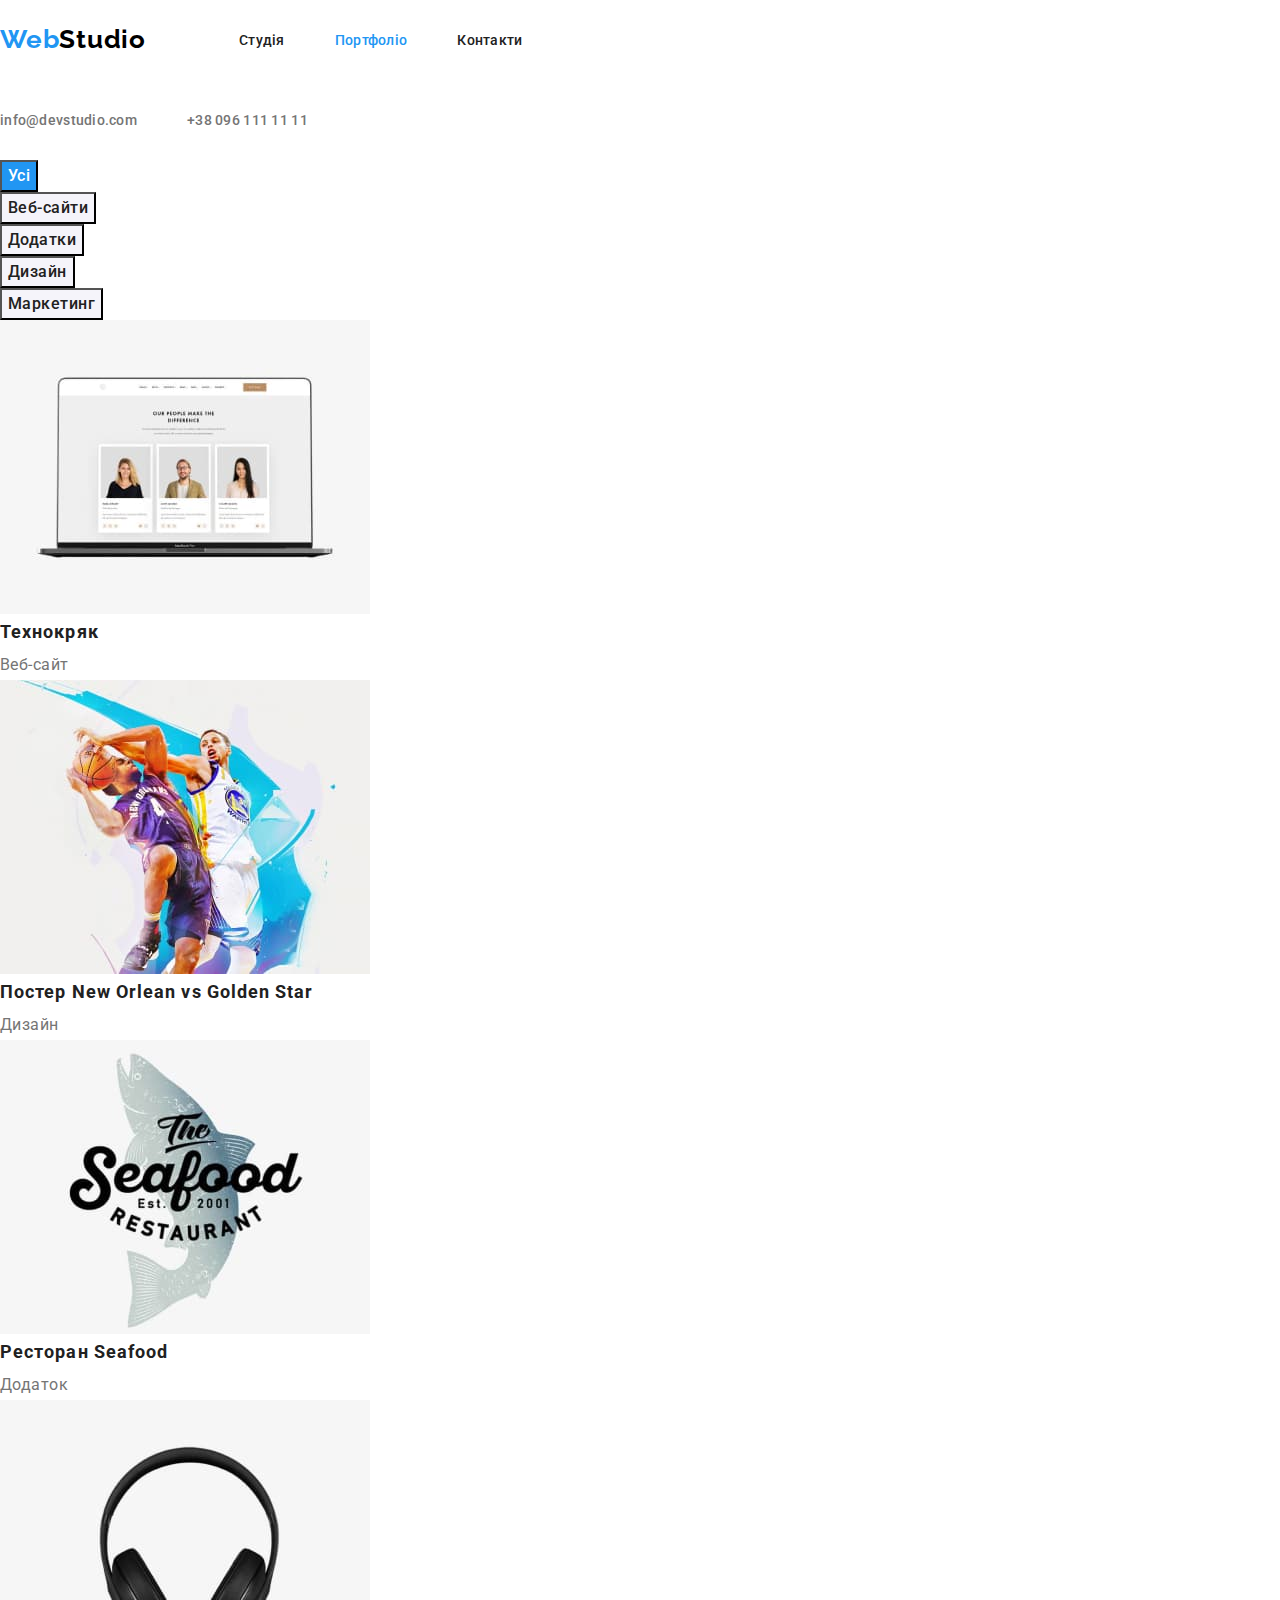
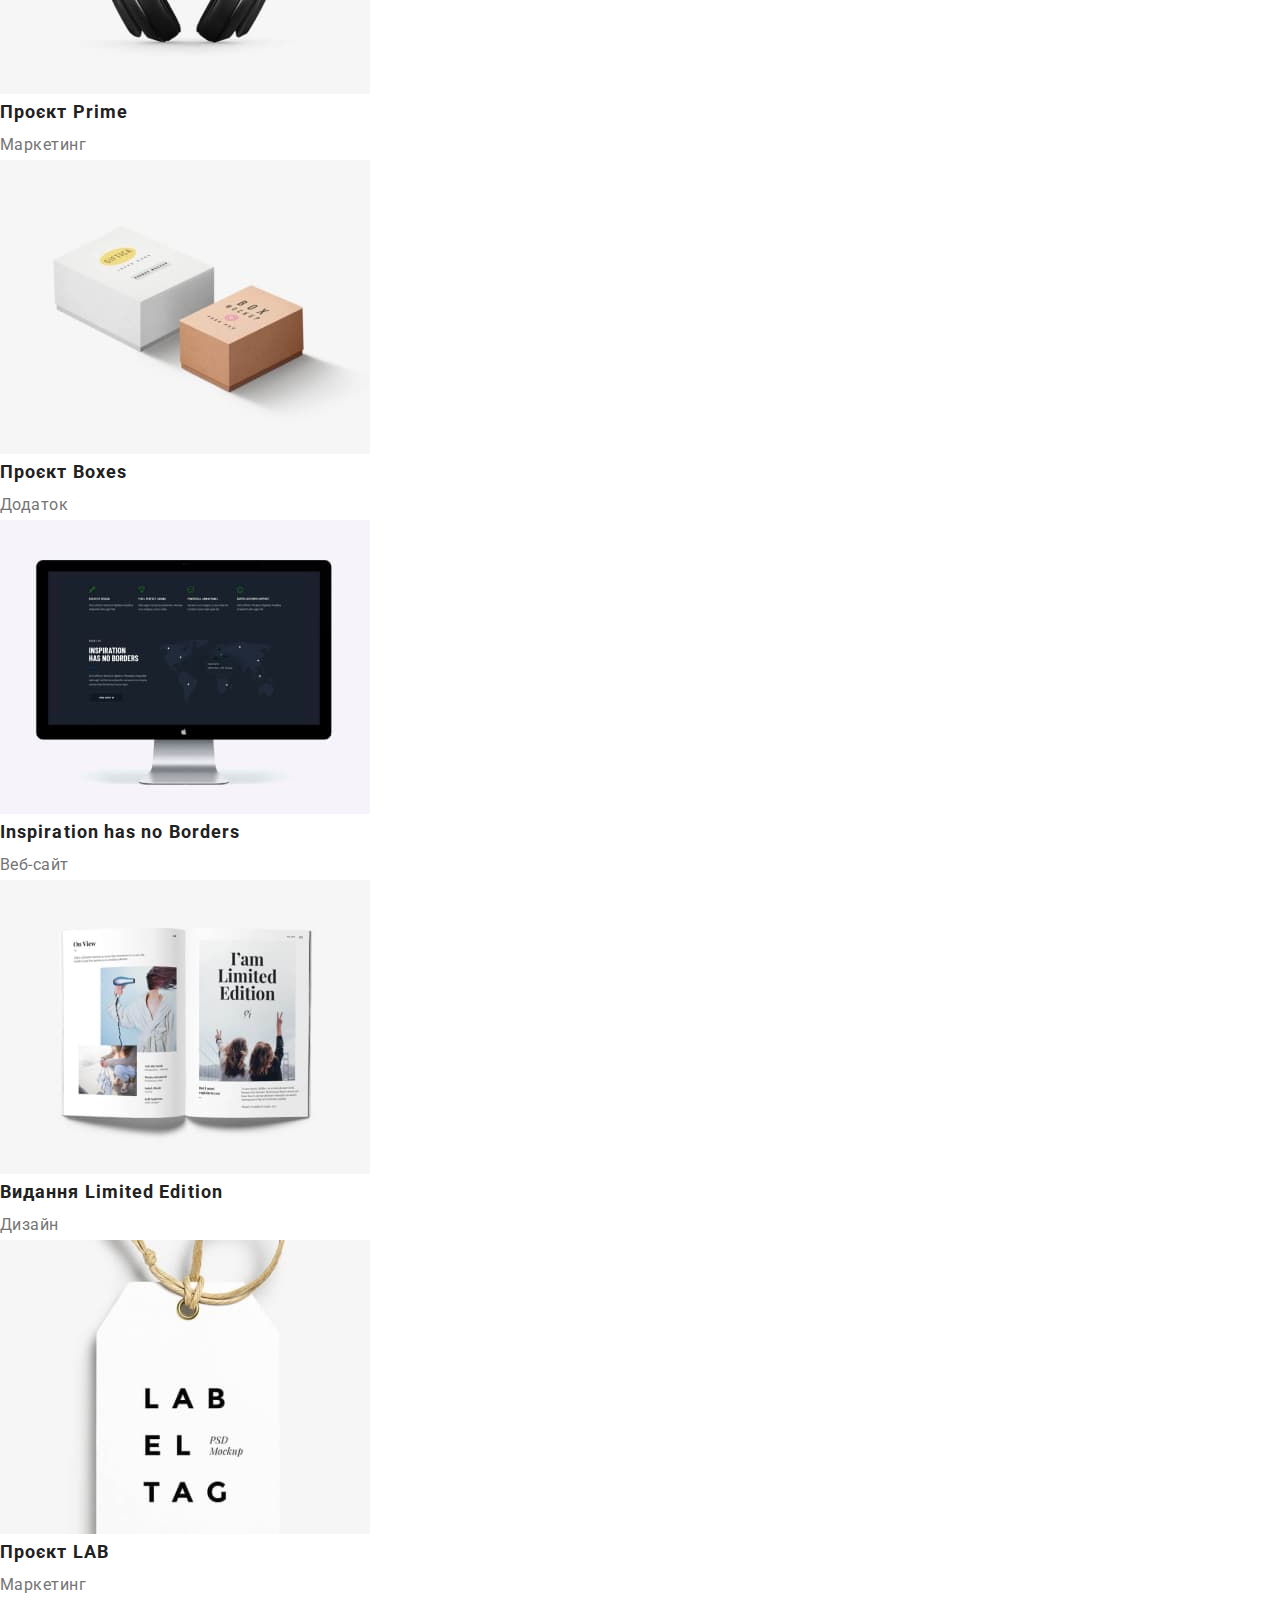
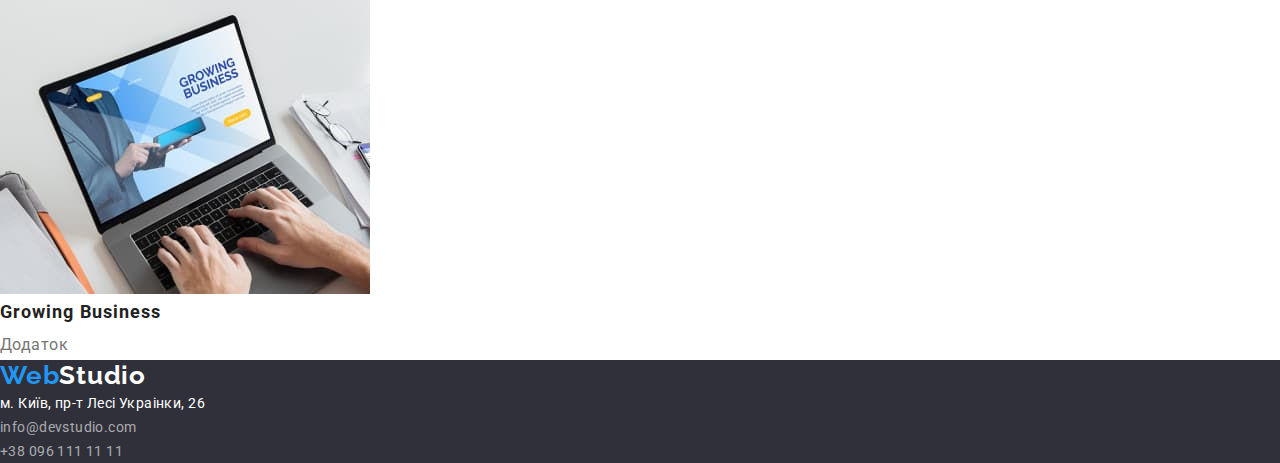
==== commit da9f29d4: "commit" ====
--- a/portfolio.html
+++ b/portfolio.html
@@ -11,6 +11,8 @@
     <link
         href="https://fonts.googleapis.com/css2?family=Raleway:wght@700&family=Roboto:ital,wght@0,400;0,500;0,700;1,900&display=swap"
         rel="stylesheet">
+    <link rel="stylesheet"
+        href="https://cdnjs.cloudflare.com/ajax/libs/modern-normalize/1.0.0/modern-normalize.min.css" />
     <link rel="stylesheet" href="./css/styles.css">
 </head>
 
--- a/css/styles.css
+++ b/css/styles.css
@@ -15,6 +15,17 @@
   color: var(--title-primary);
   font-size: 14px;
   background-color: var(--main-light-color);
+}
+
+img {
+  display: block;
+}
+
+h1,
+h2,
+h3,
+p {
+  margin: 0;
 }
 
 .visually-hidden {
@@ -36,11 +47,28 @@
 
 .list {
   list-style: none;
+  margin: 0;
+  padding: 0;
+}
+
+.container {
+  width: 1200px;
+  padding-left: 15px;
+  padding-right: 15px;
+  margin-left: auto;
+  margin-right: auto;
 }
 
 .header {}
 
-.navigation {}
+.header-box {
+  display: flex;
+}
+
+.navigation {
+  display: flex;
+  margin-right: auto;
+}
 
 .logotype {
   font-family: 'Raleway', sans-serif;
@@ -51,19 +79,33 @@
   color: var(--color-accent);
 }
 
+.header .logotype {
+  margin-right: 93px;
+  padding-top: 24px;
+  padding-bottom: 24px;
+  display: flex;
+}
+
 .logotype-dark {
   color: var(--black-color);
 }
 
-.navigation-list {}
-
-.navigation-item {}
+.navigation-list {
+  display: flex;
+}
+
+.navigation-item:not(:last-child) {
+  margin-right: 50px;
+}
 
 .navigation-link {
   font-weight: 500;
   line-height: calc(16 / 14);
   letter-spacing: 0.02em;
   color: var(--title-primary);
+  padding-top: 32px;
+  padding-bottom: 32px;
+  display: flex;
 }
 
 .current.navigation-link {
@@ -75,9 +117,13 @@
   color: var(--color-accent);
 }
 
-.contacts-list {}
-
-.contacts-item {}
+.contacts-list {
+  display: flex;
+}
+
+.contacts-item:not(:last-child) {
+  margin-right: 50px;
+}
 
 .contacts-link {
   font-weight: 500;
@@ -85,6 +131,9 @@
   line-height: calc (16/14);
   letter-spacing: 0.02em;
   color: var(--text-primary);
+  padding-top: 32px;
+  padding-bottom: 32px;
+  display: flex;
 }
 
 .contacts-link:hover,
@@ -94,99 +143,135 @@
 
 .hero {
   background-color: var(--dark-bgc-color);
+  padding-top: 200px;
+  padding-bottom: 200px;
 }
 
 .hero-title {
-
   font-weight: 900;
   font-size: 44px;
-  line-height: calc(60/44);
-  /* or 136% */
+  line-height: calc(60 / 44);
   text-align: center;
   letter-spacing: 0.06em;
   text-transform: uppercase;
   color: var(--main-light-color);
+  width: 696px;
+  margin-right: auto;
+  margin-left: auto;
+  margin-bottom: 30px;
 }
 
 .hero-button {
   font-weight: 700;
   font-size: 16px;
-  line-height: calc(30/16);
+  line-height: calc(30 / 16);
   text-align: center;
   letter-spacing: 0.06em;
   color: var(--main-light-color);
   background-color: var(--color-accent);
   font-family: inherit;
   cursor: pointer;
+  margin-left: auto;
+  margin-right: auto;
+  display: flex;
+  align-items: center;
+  justify-content: center;
+  width: 216px;
+  height: 50px;
+  border: none;
+  box-shadow: 0px 4px 4px rgba(0, 0, 0, 0.15);
+  border-radius: 4px;
 }
 
 .hero-button:hover,
 .hero-button:focus {
   background-color: var(--color-accent-secondary);
-
-}
-
-
-.features {}
+}
+
+.features {
+  padding-top: 94px;
+  padding-bottom: 94px;
+}
 
 .main-title {}
 
-.features-list {}
-
-.features-item {}
+.features-list {
+  display: flex;
+}
+
+.features-item {
+  width: 270px;
+}
+
+.features-item:not(:last-child) {
+  margin-right: 30px;
+}
 
 .features-title {
   font-weight: 700;
   font-size: 14px;
-  line-height: calc(16/14);
+  line-height: calc(16 / 14);
   letter-spacing: 0.03em;
   text-transform: uppercase;
   color: var(--title-primary);
+  margin-bottom: 10px;
 }
 
 .features-text {
   font-size: 14px;
-  line-height: calc(24/14);
-  letter-spacing: 0.03em;
-  color: var(--text-primary)
-}
-
-.about {}
+  line-height: calc(24 / 14);
+  letter-spacing: 0.03em;
+  color: var(--text-primary);
+}
+
+.about {
+  padding-bottom: 94px;
+}
 
 .main-title {
   font-weight: 700;
   font-size: 36px;
-  line-height: calc(42/36);
-  text-align: center;
-  letter-spacing: 0.03em;
-  color: var(--title-primary);
-}
-
-.about-list {}
+  line-height: calc(42 / 36);
+  text-align: center;
+  letter-spacing: 0.03em;
+  color: var(--title-primary);
+  margin-bottom: 50px;
+}
+
+.about-list {
+  display: flex;
+}
+
+.about-item:not(:last-child) {
+  margin-right: 30px;
+}
 
 .about-image {
-
   width: 370px;
   height: 294px;
+  ;
 }
 
 .our-team {
+  padding-top: 94px;
+  padding-bottom: 94px;
   background-color: var(--color-secondary);
 }
 
 .main-title {
-
   font-weight: 700;
   font-size: 36px;
-  line-height: calc(42/36);
-  text-align: center;
-  letter-spacing: 0.03em;
-
-  color: var(--title-primary);
-}
-
-.our-team-list {}
-
+  line-height: calc(42 / 36);
+  text-align: center;
+  letter-spacing: 0.03em;
+
+  color: var(--title-primary);
+}
+
+.our-team-list {
+  display: flex;
+  gap: 30px;
+}
 
 .our-team-item {}
 
@@ -196,26 +281,27 @@
 }
 
 .our-team-box {
+  padding: 30px;
   background-color: var(--main-light-color);
 }
 
 .our-team-title {
   font-weight: 500;
   font-size: 16px;
-  line-height: calc(19/16);
-  text-align: center;
-  letter-spacing: 0.03em;
-  color: var(--title-primary);
+  line-height: calc(19 / 16);
+  text-align: center;
+  letter-spacing: 0.03em;
+  color: var(--title-primary);
+  margin-bottom: 10px;
 }
 
 .our-team-position {
   font-size: 16px;
-  line-height: calc(19/16);
+  line-height: calc(19 / 16);
   text-align: center;
   letter-spacing: 0.03em;
   color: var(--text-primary);
 }
-
 
 .footer {
   background-color: var(--dark-bgc-color);
@@ -225,11 +311,10 @@
   font-family: 'Raleway', sans-serif;
   font-weight: 700;
   font-size: 26px;
-  line-height: calc(31/26);
-  letter-spacing: 0.03em;
-  color: var(--color-accent);
-}
-
+  line-height: calc(31 / 26);
+  letter-spacing: 0.03em;
+  color: var(--color-accent);
+}
 
 .logotype-light {
   color: var(--main-light-color);
@@ -241,13 +326,11 @@
 
 .address-list {}
 
-
-
 .address-item {}
 
 .address-link {
   font-size: 14px;
-  line-height: calc(24/14);
+  line-height: calc(24 / 14);
   letter-spacing: 0.03em;
   color: rgba(255, 255, 255, 0.6);
 }
@@ -257,25 +340,19 @@
   color: var(--color-accent);
 }
 
-
-
-
 .maps {
   font-size: 14px;
-  line-height: calc(24/14);
-  letter-spacing: 0.03em;
-  color: var(--main-light-color);
-}
-
-
+  line-height: calc(24 / 14);
+  letter-spacing: 0.03em;
+  color: var(--main-light-color);
+}
 
 .portfolio {}
-
 
 .buttons-button {
   font-weight: 500;
   font-size: 16px;
-  line-height: calc(26/16);
+  line-height: calc(26 / 16);
   text-align: center;
   letter-spacing: 0.03em;
   color: var(--title-primary);
@@ -287,21 +364,18 @@
 .portfolio-images {}
 
 .portfolio-title {
-
   font-size: 18px;
-  line-height: calc(36/18);
+  line-height: calc(36 / 18);
   letter-spacing: 0.06em;
   color: var(--title-primary);
 }
 
 .portfolio-text {
   font-size: 16px;
-  line-height: calc(30/16);
+  line-height: calc(30 / 16);
   letter-spacing: 0.03em;
   color: var(--text-primary);
 }
-
-
 
 .buttons-button.current,
 .buttons-button:hover,
